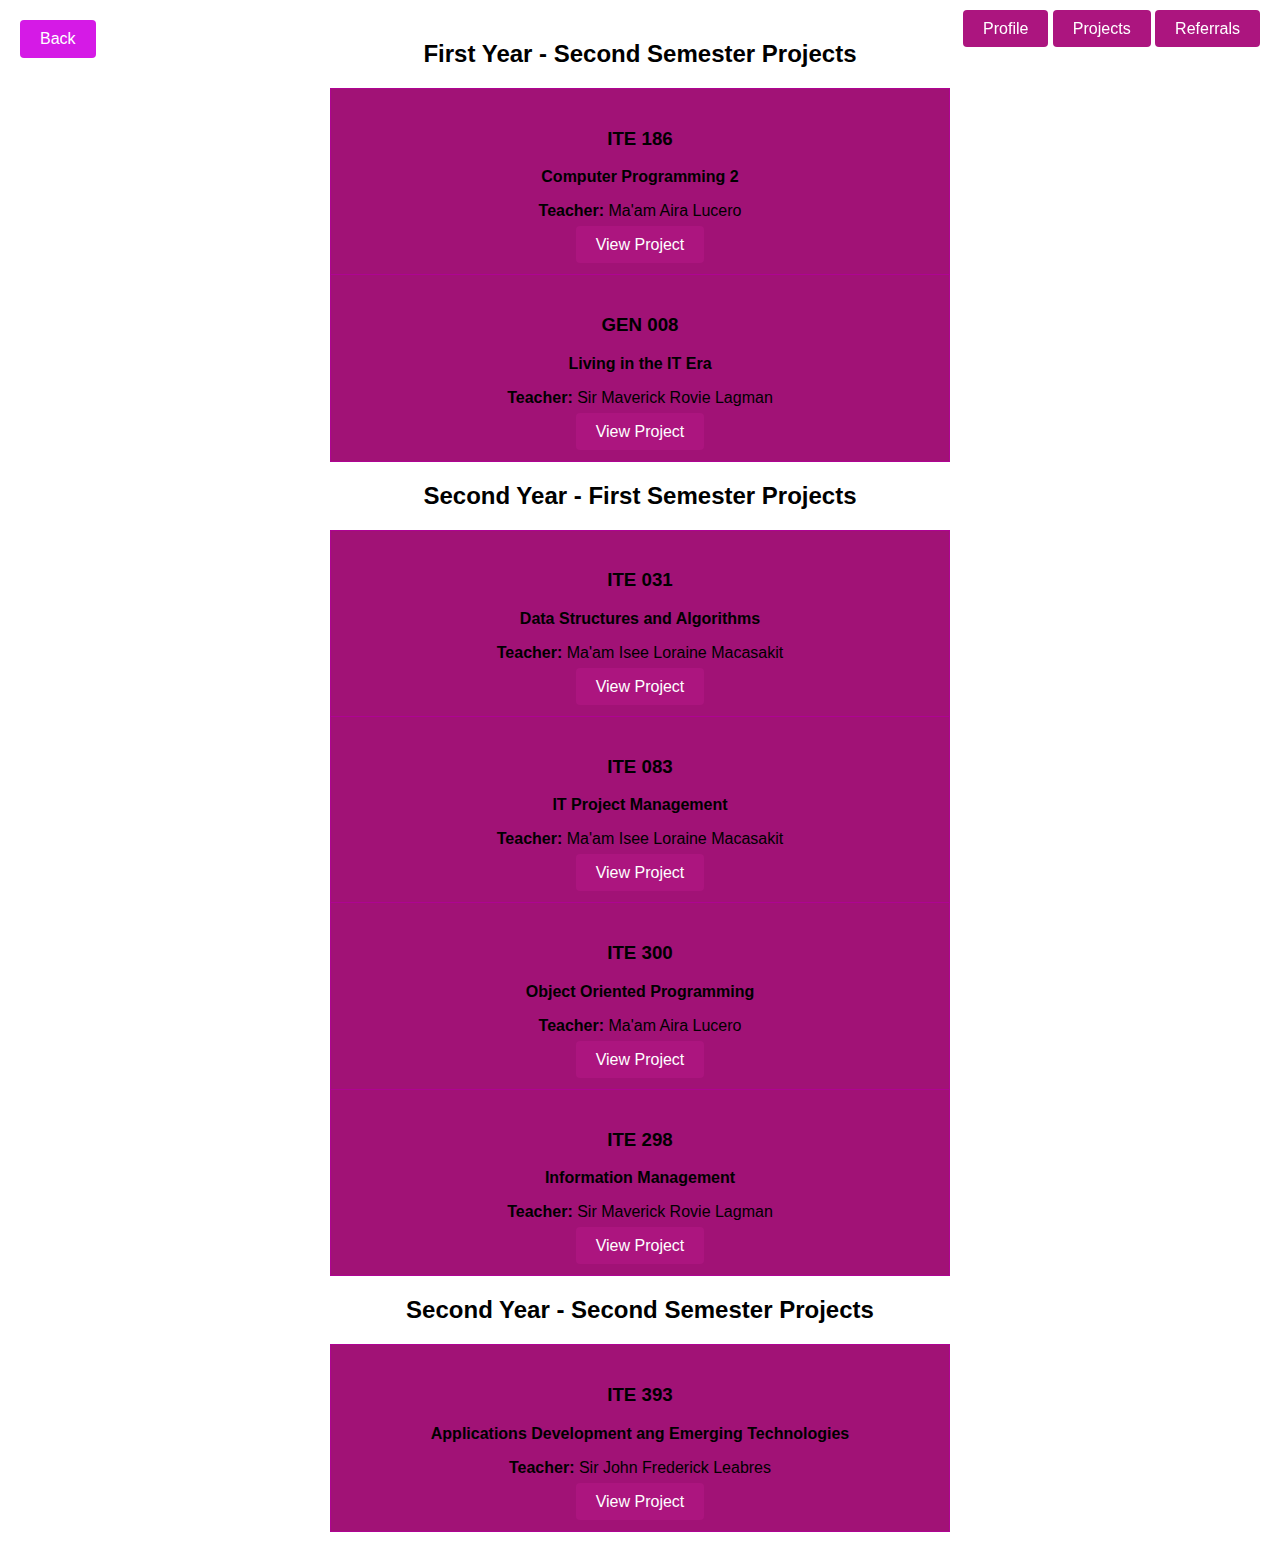
==== project.html @ ef8941a8 "Add files via upload" ====
<!DOCTYPE html>
<html lang="en">
<head>
    <meta charset="UTF-8">
    <meta name="viewport" content="width=device-width, initial-scale=1.0">
    <title>Projects</title>
    <style>
        body {
            font-family: Arial, sans-serif;
            margin: 0;
            padding: 20px;
            background-image: url('pictures/background.jpg');
            background-repeat: no-repeat;
            background-size: 100% 100%; 
        }
        table {
            width: 50%;
            margin: 0 auto;
            border-collapse: collapse;
            background-color: hsl(318, 80%, 35%);
        }
        td {
            border: 1px solid #af0393;
            padding: 20px;
            text-align: center;
        }
        .btn-back {
            position: fixed;
            top: 20px;
            left: 20px;
            text-decoration: none;
            padding: 10px 20px;
            background-color: #d51ae6;
            color: white;
            border: none;
            border-radius: 4px;
            cursor: pointer;
            z-index: 1; 
        }

        .btn-back:hover {
            background-color:hsl(320, 83%, 48%);
        }

        .buttons {
            position: fixed;
            top: 20px;
            right: 20px;
            z-index: 1; 
        }

        .btn {
            text-decoration: none;
            padding: 10px 20px;
            background-color: #ac157f;
            color: white;
            border: none;
            border-radius: 4px;
            cursor: pointer;
        }

        .btn:hover {
            background-color:hsl(332, 86%, 47%);
        }

    </style>
</head>
<body>
<a href="#" class="btn-back" onclick="goBack()">Back</a>
<div class="buttons">
    <a href="profile.html" class="btn">Profile</a>
    <a href="project.html" class="btn">Projects</a>
    <a href="referral.html" class="btn">Referrals</a>
</div>


<center><h2>First Year - Second Semester Projects</h2></center>
<table>
    
    <tr>
        <td>
            <h3>ITE 186</h3>
            <p><b>Computer Programming 2</b></p>
            <p><b>Teacher:</b> Ma'am Aira Lucero</p>
            <a href="https://github.com/paulodapogi/ITE-186" class="btn">View Project</a>
        </td>
    </tr>
    <tr>
        <td>
            <h3>GEN 008</h3>
            <p><b>Living in the IT Era</b></p>
            <p><b>Teacher:</b> Sir Maverick Rovie Lagman</p>
            <a href="https://github.com/paulodapogi/GEN-008" class="btn">View Project</a>
        </td>
    </tr>

</table>
<center><h2>Second Year - First Semester Projects</h2></center>
<table>
    <tr>
        <td>
            <h3>ITE 031</h3>
            <p><b>Data Structures and Algorithms </b></p>
            <p><b>Teacher:</b> Ma'am Isee Loraine Macasakit</p>
            <a href="https://github.com/paulodapogi/ITE-031" class="btn">View Project</a>
        </td>
    </tr>
    <tr>
        <td>
            <h3>ITE 083</h3>
            <p><b>IT Project Management</b></p>
            <p><b>Teacher:</b> Ma'am Isee Loraine Macasakit</p>
            <a href="https://github.com/paulodapogi/ITE-083" class="btn">View Project</a>
        </td>
    </tr>
    <tr>
        <td>
            <h3>ITE 300</h3>
            <p><b>Object Oriented Programming</b></p>
            <p><b>Teacher:</b> Ma'am Aira Lucero</p>
            <a href="https://github.com/paulodapogi/ITE-300" class="btn">View Project</a>
        </td>
    </tr>

    <tr>
        <td>
            <h3>ITE 298</h3>
            <p><b>Information Management</b></p>
            <p><b>Teacher:</b> Sir Maverick Rovie Lagman</p>
            <a href="https://github.com/paulodapogi/ITE-298" class="btn">View Project</a>
        </td>
    </tr>
</table>
<center><h2>Second Year - Second Semester Projects</h2></center>
<table>
    <tr>
        <td>
            <h3>ITE 393</h3>
            <p><b>Applications Development ang Emerging Technologies</b></p>
            <p><b>Teacher:</b> Sir John Frederick Leabres</p>
            <a href="https://github.com/paulodapogi/ite-399" class="btn">View Project</a>
        </td>
    </tr>

</table>
<script>
    function goBack() {
        window.history.back();
    }
</script>
</body>
</html>
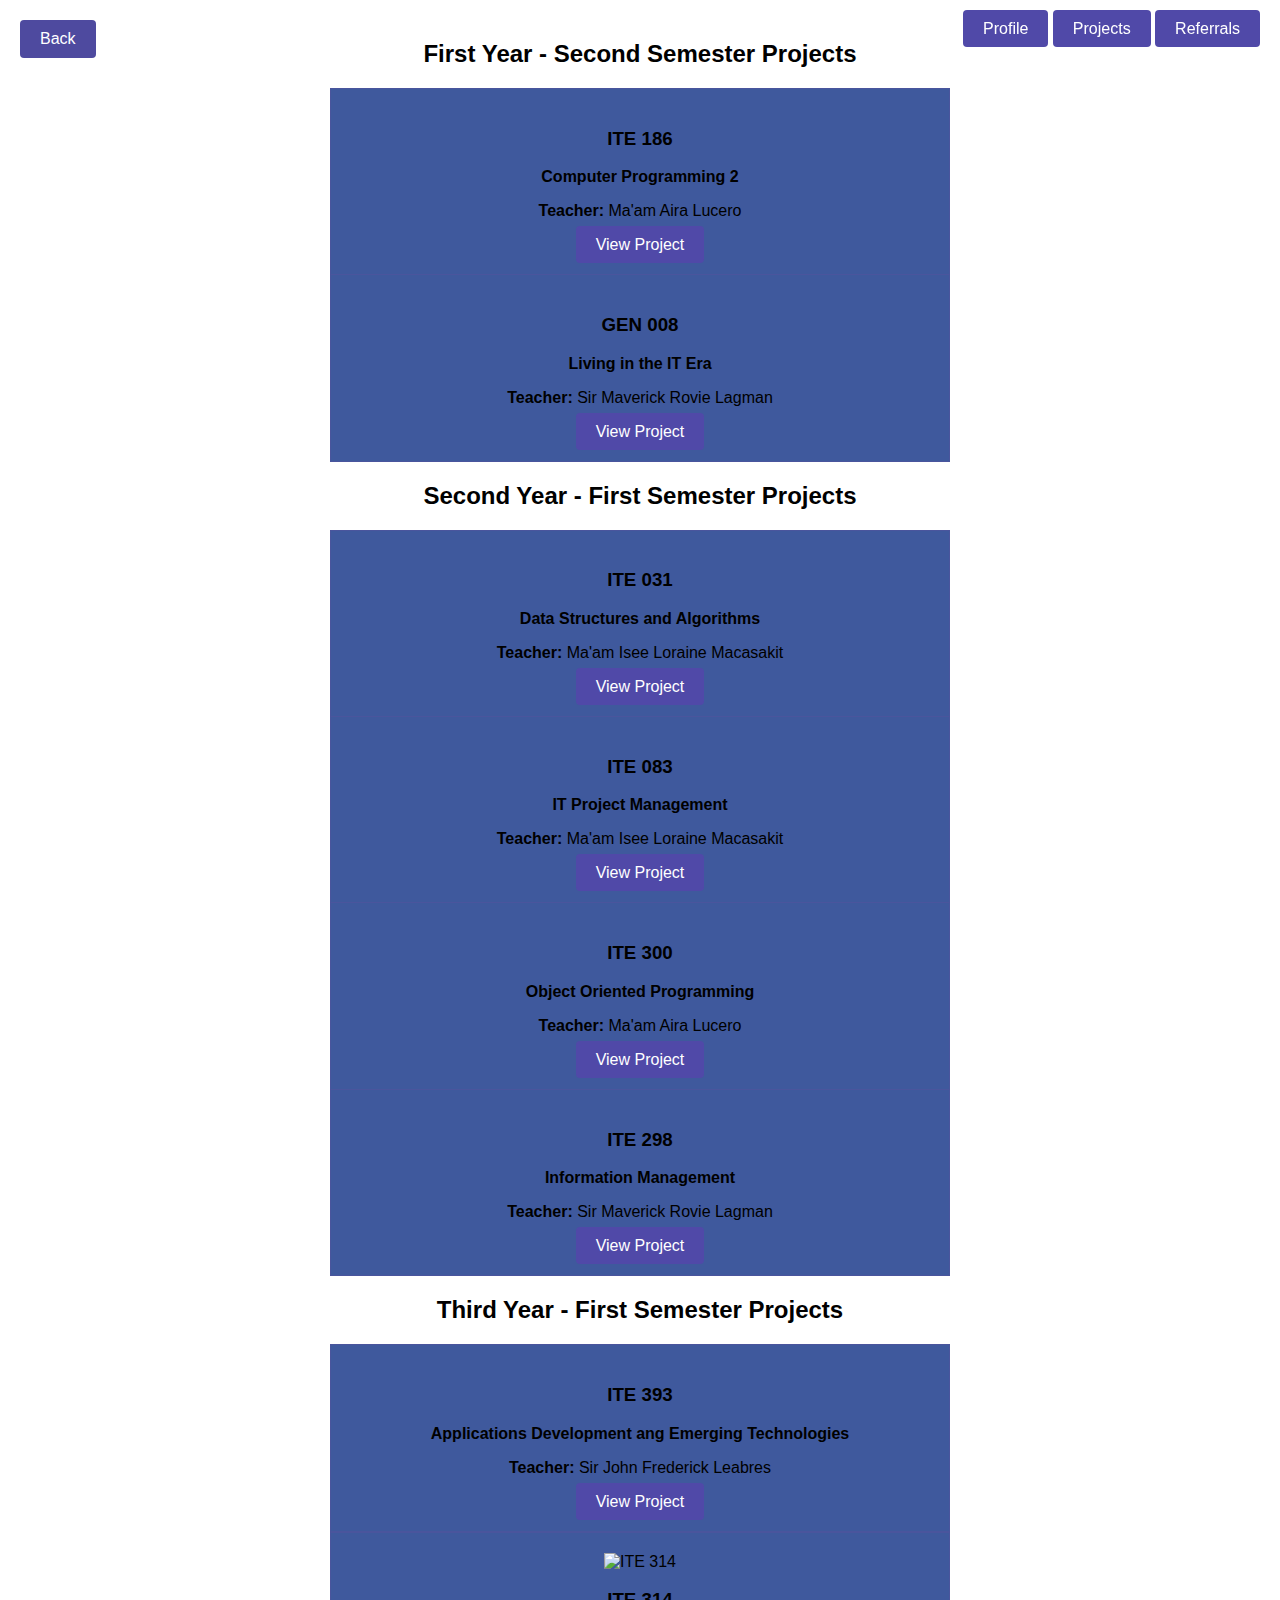
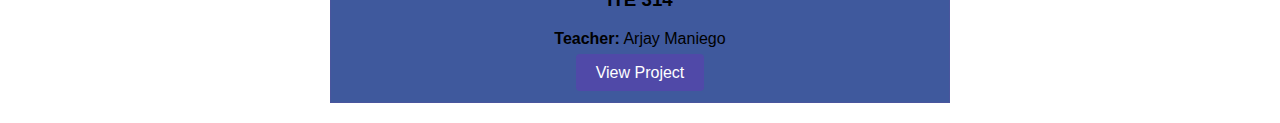
==== commit 2a78473b: "Update project.html" ====
--- a/project.html
+++ b/project.html
@@ -17,10 +17,10 @@
             width: 50%;
             margin: 0 auto;
             border-collapse: collapse;
-            background-color: hsl(318, 80%, 35%);
+            background-color: hsl(223, 43%, 43%);
         }
         td {
-            border: 1px solid #af0393;
+            border: 1px solid #4a559d;
             padding: 20px;
             text-align: center;
         }
@@ -30,7 +30,7 @@
             left: 20px;
             text-decoration: none;
             padding: 10px 20px;
-            background-color: #d51ae6;
+            background-color: #4e4a9f;
             color: white;
             border: none;
             border-radius: 4px;
@@ -39,7 +39,7 @@
         }
 
         .btn-back:hover {
-            background-color:hsl(320, 83%, 48%);
+            background-color:hsl(251, 43%, 38%);
         }
 
         .buttons {
@@ -52,7 +52,7 @@
         .btn {
             text-decoration: none;
             padding: 10px 20px;
-            background-color: #ac157f;
+            background-color: #5049a8;
             color: white;
             border: none;
             border-radius: 4px;
@@ -60,7 +60,7 @@
         }
 
         .btn:hover {
-            background-color:hsl(332, 86%, 47%);
+            background-color:hsl(236, 52%, 48%);
         }
 
     </style>
@@ -131,7 +131,7 @@
         </td>
     </tr>
 </table>
-<center><h2>Second Year - Second Semester Projects</h2></center>
+<center><h2></h2></center>
 <table>
     <tr>
         <td>
@@ -141,8 +141,17 @@
             <a href="https://github.com/paulodapogi/ite-399" class="btn">View Project</a>
         </td>
     </tr>
-
-</table>
+    <center><h2>Third Year - First Semester Projects</h2></center>
+<table>
+    <tr>
+        <td>
+            <img src="pro2.jpg" alt="ITE 314" style="width:100px; height:auto;">
+            <h3>ITE 314</h3>
+            <p><b>Teacher:</b> Arjay Maniego</p>
+            <a href="https://github.com/paulodapogi/ITE-186" class="btn">View Project</a>
+        </td>
+    </tr>
+    </table>
 <script>
     function goBack() {
         window.history.back();
